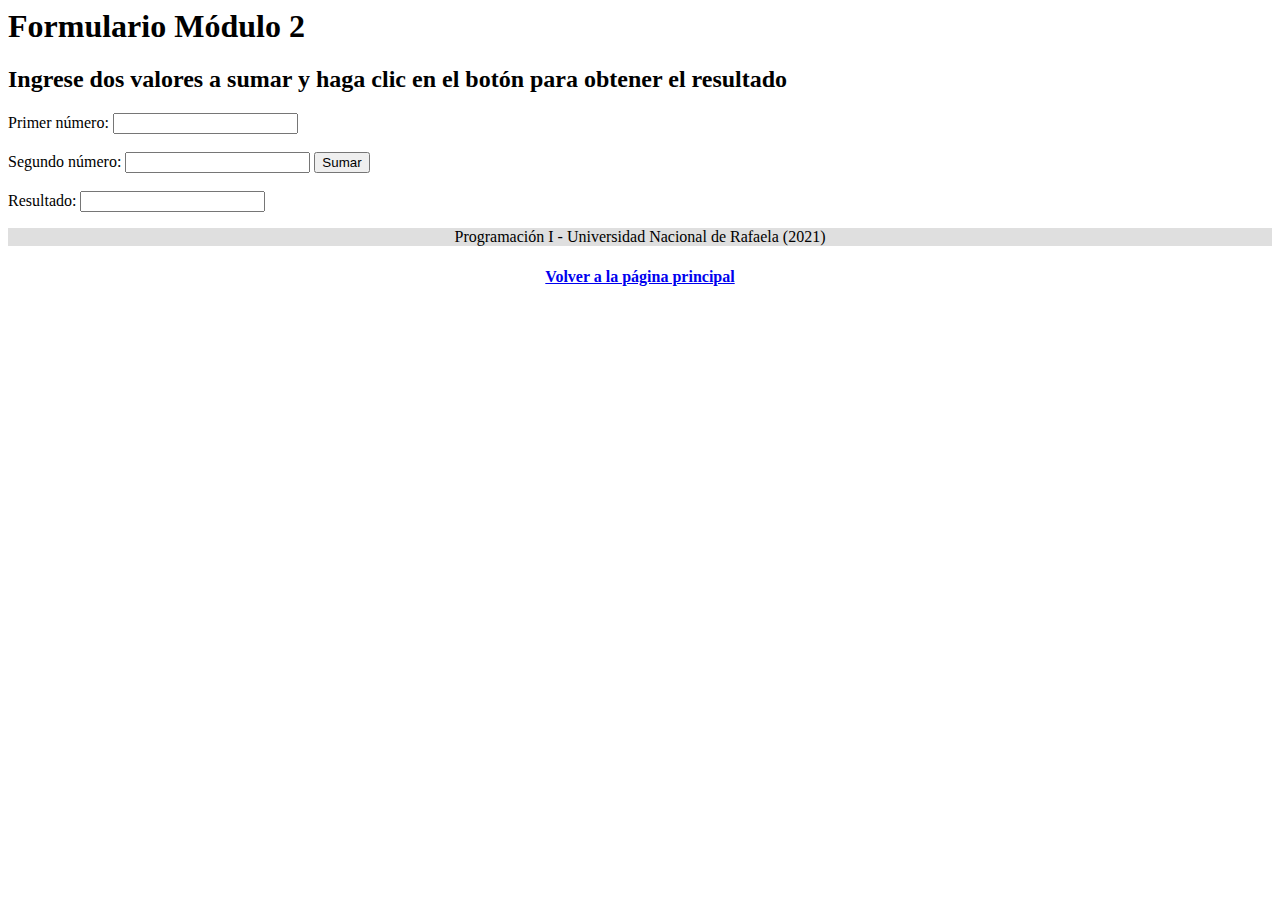
==== pages/modulo_2.html @ 171e8bb6 "Actualizacion" ====
<html>
<head>
  <title> Módulo 2 </title>
</head>
<body>
  <div>
    <h1> Formulario Módulo 2 </h1>
    <h2>Ingrese dos valores a sumar y haga clic en el botón para obtener el resultado</h2>
    <form>

      <label> Primer número: </label> <input name="n1" type="text" id="n1"/> <br> <br>
      <label> Segundo número: </label> <input name="n1" type="text" id="n2"/>   
      <input name="suma" type="button" onClick="valor()" value="Sumar" /> <br> <br>
      <label> Resultado: </label> <input type="text" id="resultado" />

    </form>
    <script>
      function valor() {
      var n1 = document.getElementById("n1").value;
      var n2 = document.getElementById("n2").value;
      var resultado = parseFloat(n1) + parseFloat(n2);
      document.getElementById("resultado").value = resultado;
      }
    </script>
  </div>

  <div>
    <footer  style="width:100%; margin-left: 0px; text-align: center;">
      <div class="copyright" style="background-color: rgba(221, 221, 221, 0.76)">
          <div class="container-fluid" style="background-color: rgba(221, 221, 221, 0.76); color: #000000;">
            Programación I - Universidad Nacional de Rafaela (2021)
          </div>
      </div>
    </footer>
  </div>
  <h4 style= "text-align: center;"> <a href = "/index.html" > Volver a la página principal </a> </h4>

</body>
</html>
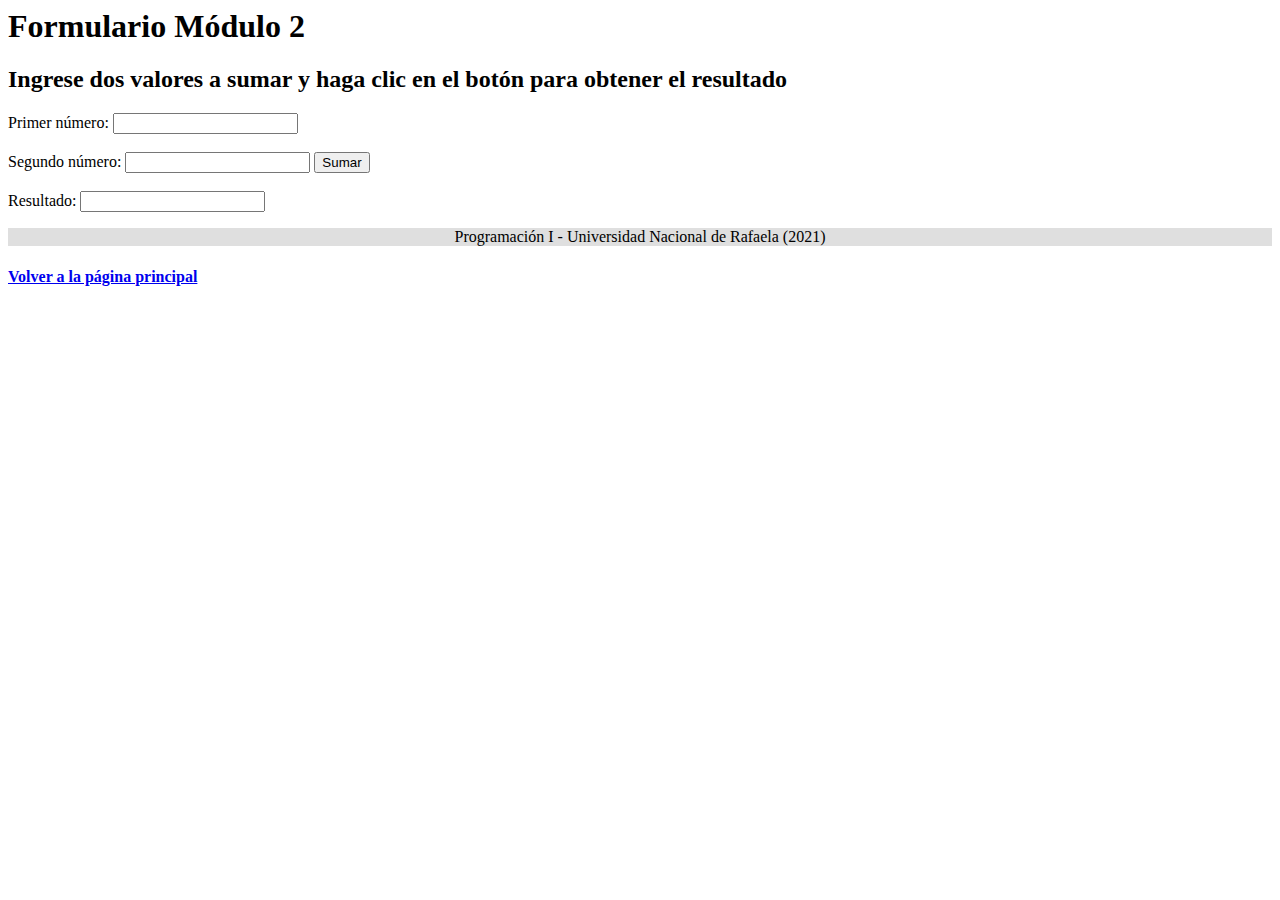
==== commit 63e7a606: "Act" ====
--- a/pages/modulo_2.html
+++ b/pages/modulo_2.html
@@ -33,7 +33,8 @@
       </div>
     </footer>
   </div>
-  <h4 style= "text-align: center;"> <a href = "/index.html" > Volver a la página principal </a> </h4>
+
+  <h4> <a href = "/index.html" > Volver a la página principal </a> </h4>
 
 </body>
 </html>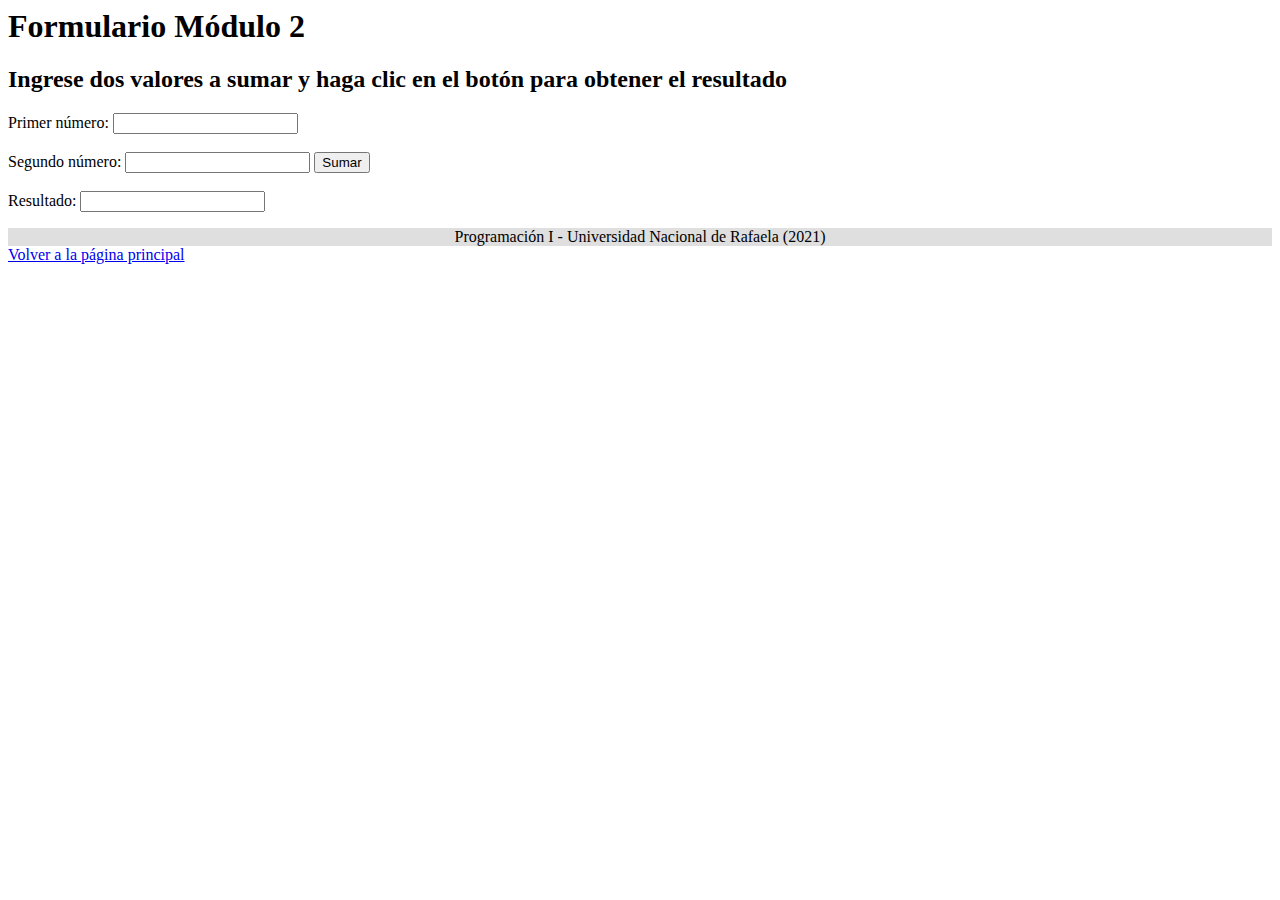
==== commit 2fc518ba: "Act" ====
--- a/pages/modulo_2.html
+++ b/pages/modulo_2.html
@@ -34,7 +34,7 @@
     </footer>
   </div>
 
-  <h4> <a href = "/index.html" > Volver a la página principal </a> </h4>
+  <a href= "/index.html"> Volver a la página principal </a>
 
 </body>
 </html>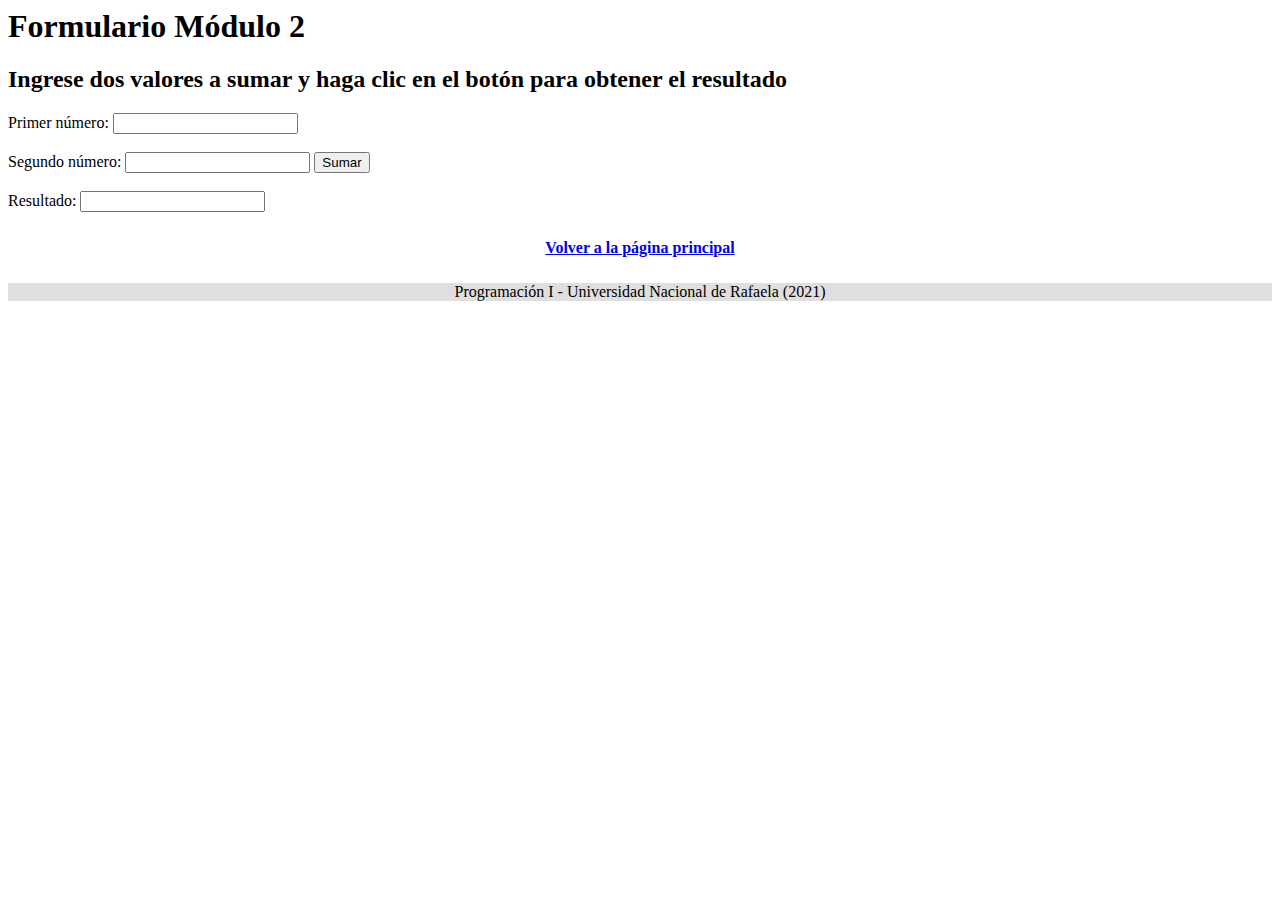
==== commit 6a5a36d1: "Actualizacion" ====
--- a/pages/modulo_2.html
+++ b/pages/modulo_2.html
@@ -24,6 +24,8 @@
     </script>
   </div>
 
+  <h4 style= "text-align: center; padding: 5px;"> <a href= "/index.html"> Volver a la página principal </a> </h4>
+
   <div>
     <footer  style="width:100%; margin-left: 0px; text-align: center;">
       <div class="copyright" style="background-color: rgba(221, 221, 221, 0.76)">
@@ -34,7 +36,5 @@
     </footer>
   </div>
 
-  <a href= "/index.html"> Volver a la página principal </a>
-
 </body>
 </html>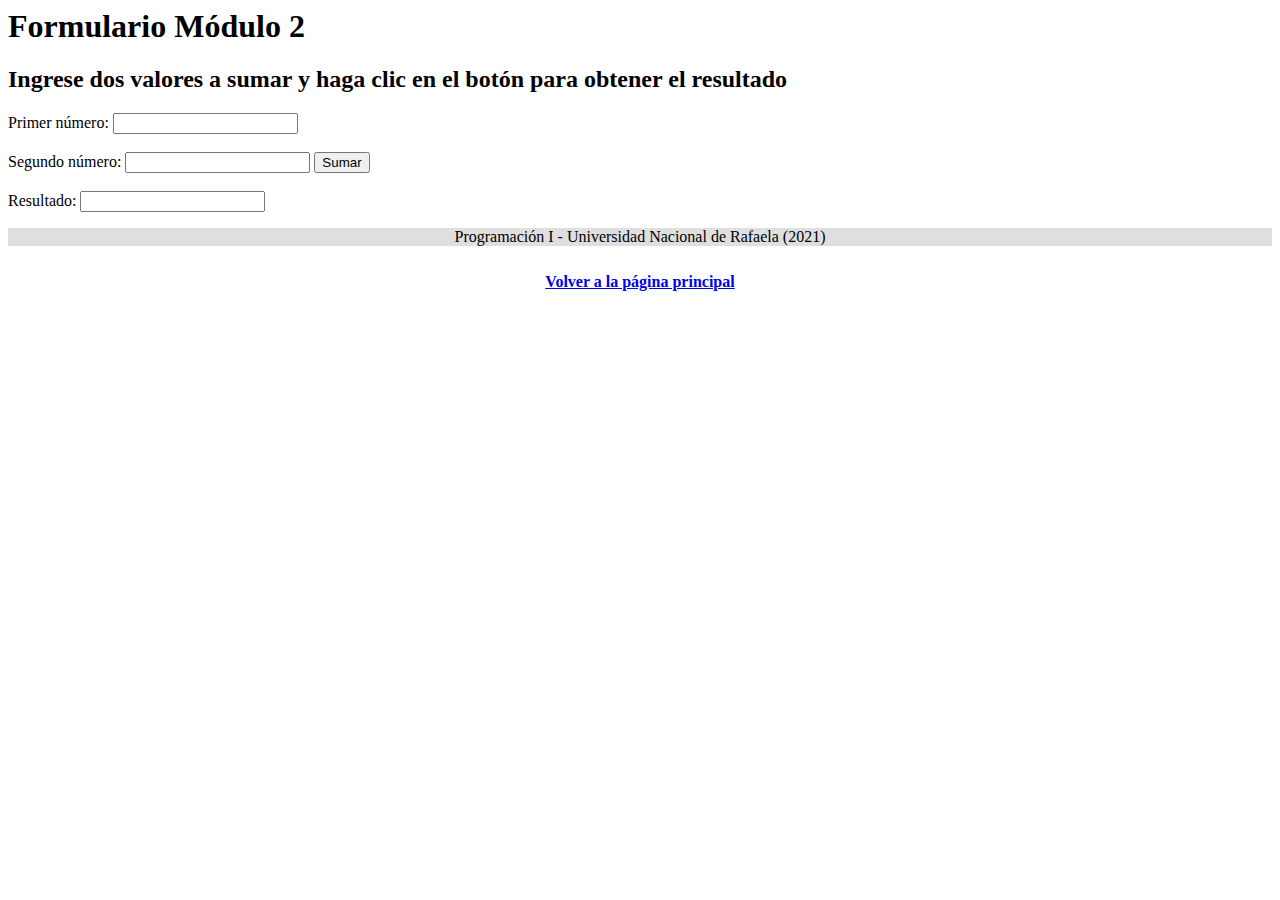
==== commit 1832258c: "Actualizacion mod2" ====
--- a/pages/modulo_2.html
+++ b/pages/modulo_2.html
@@ -24,7 +24,6 @@
     </script>
   </div>
 
-  <h4 style= "text-align: center; padding: 5px;"> <a href= "/index.html"> Volver a la página principal </a> </h4>
 
   <div>
     <footer  style="width:100%; margin-left: 0px; text-align: center;">
@@ -36,5 +35,7 @@
     </footer>
   </div>
 
+  <h4 style= "text-align: center; padding: 5px;"> <a href= "https://loanaromero.github.io/profile/"> Volver a la página principal </a> </h4>
+
 </body>
 </html>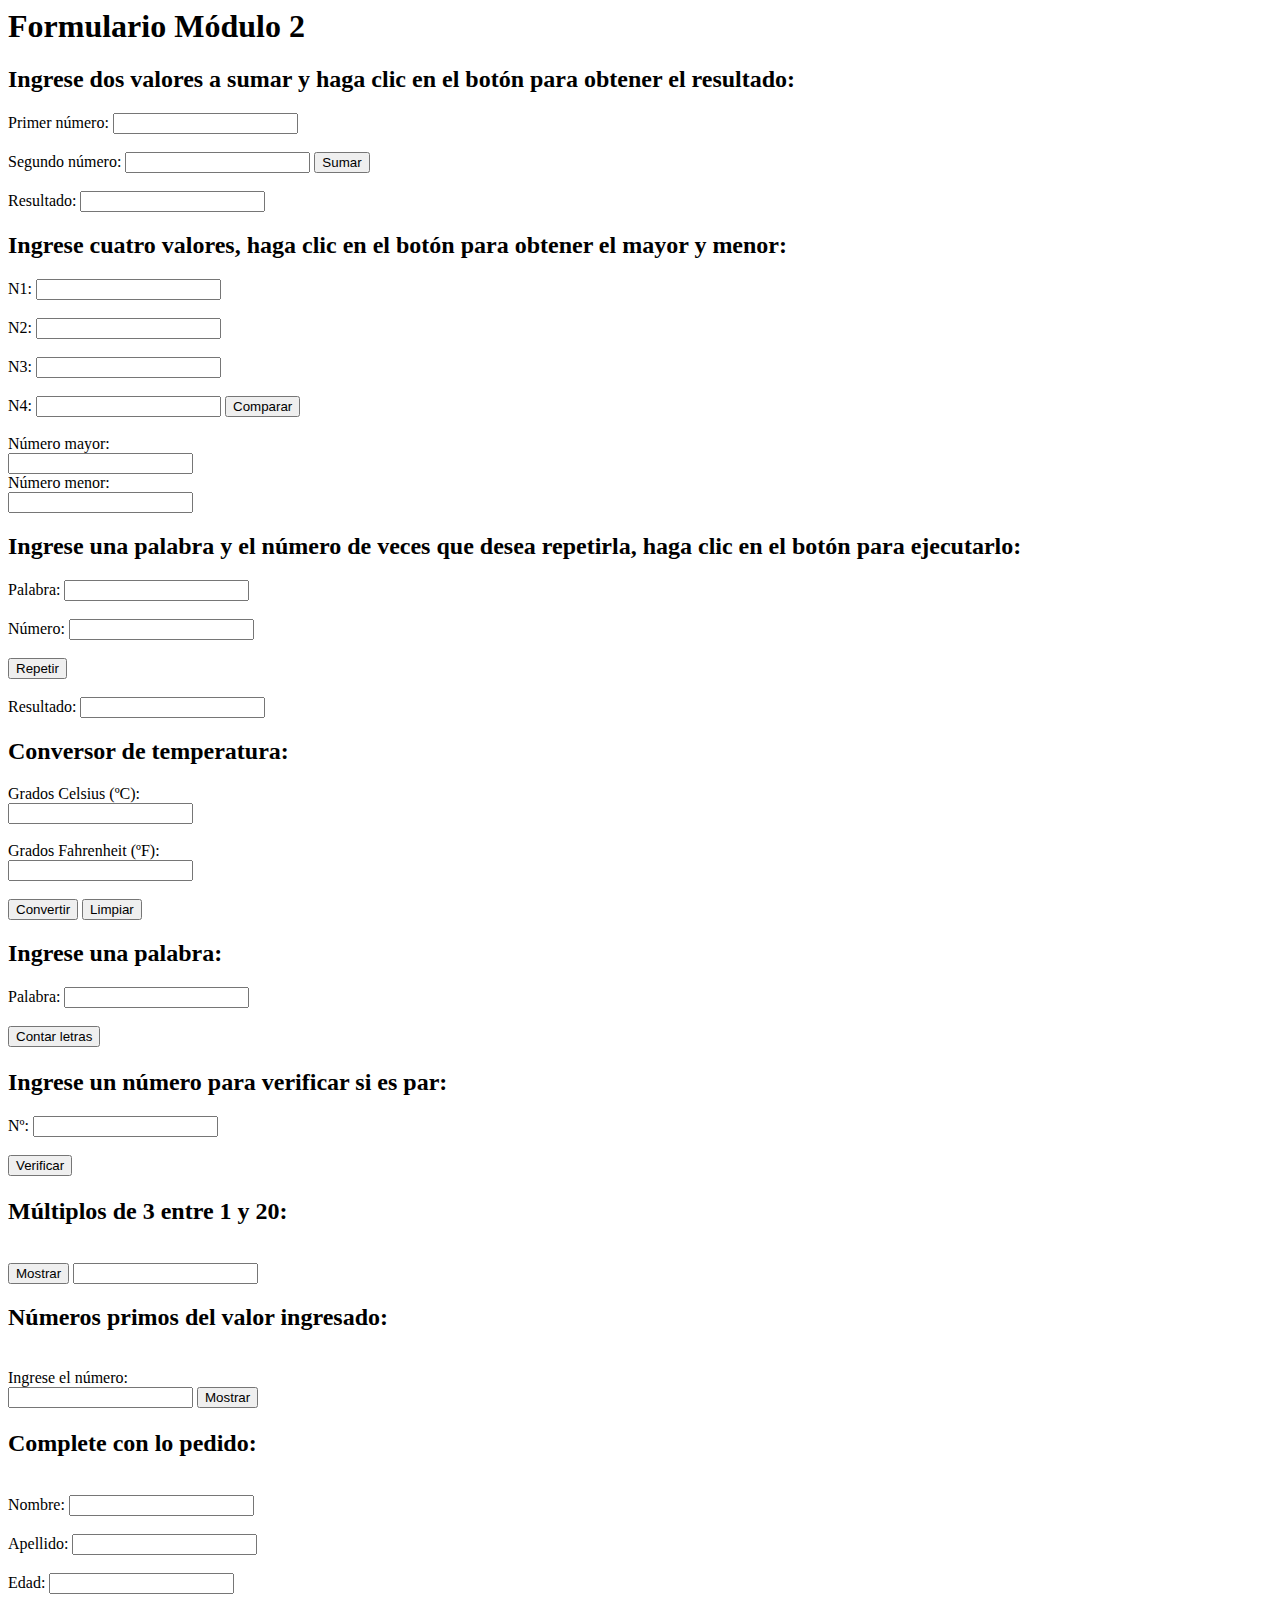
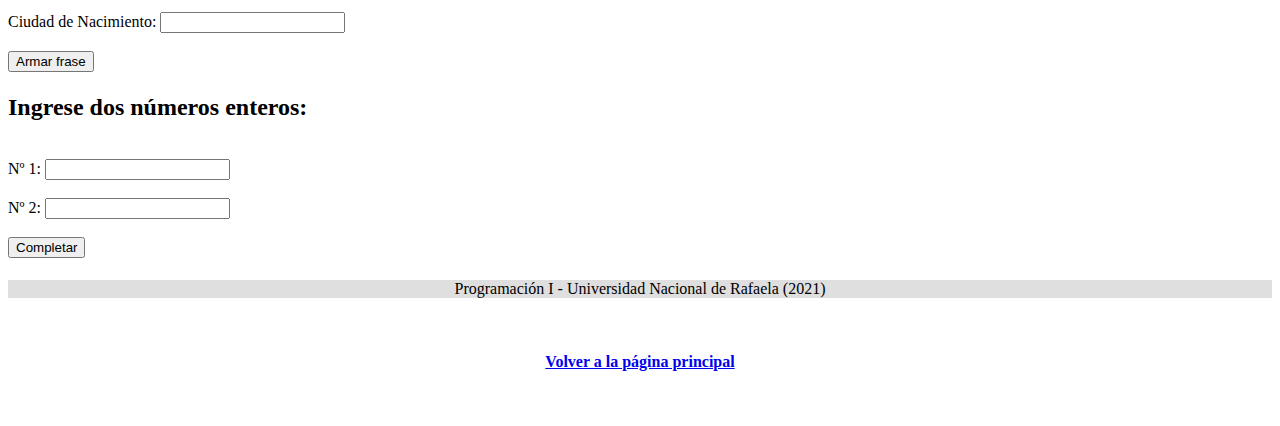
==== commit 8671c65d: "Actualizacion mod2" ====
--- a/pages/modulo_2.html
+++ b/pages/modulo_2.html
@@ -1,29 +1,348 @@
 <html>
 <head>
   <title> Módulo 2 </title>
+  <link rel="stylesheet" type="text/css" href="/Profile C2/profile/assets/css/style.css">
+
 </head>
 <body>
-  <div>
+
+  <div class="mod2form">
     <h1> Formulario Módulo 2 </h1>
-    <h2>Ingrese dos valores a sumar y haga clic en el botón para obtener el resultado</h2>
-    <form>
-
-      <label> Primer número: </label> <input name="n1" type="text" id="n1"/> <br> <br>
-      <label> Segundo número: </label> <input name="n1" type="text" id="n2"/>   
-      <input name="suma" type="button" onClick="valor()" value="Sumar" /> <br> <br>
-      <label> Resultado: </label> <input type="text" id="resultado" />
-
-    </form>
-    <script>
-      function valor() {
-      var n1 = document.getElementById("n1").value;
-      var n2 = document.getElementById("n2").value;
-      var resultado = parseFloat(n1) + parseFloat(n2);
-      document.getElementById("resultado").value = resultado;
-      }
-    </script>
   </div>
 
+  <div class= "Lista">
+    <div class="ej1">
+      <h2>Ingrese dos valores a sumar y haga clic en el botón para obtener el resultado: </h2>
+      <form>
+        <label> Primer número: </label> <input name="n1" type="number" id="n1"/> <br> <br>
+        <label> Segundo número: </label> <input name="n2" type="number" id="n2"/>   
+        <input name="suma" type="button" onClick="valor()" value="Sumar" /> <br> <br>
+        <label> Resultado: </label> <input type="text" readonly id="resultado" />
+
+      </form>
+      <script>
+        function valor() {
+        var n1 = document.getElementById("n1").value;
+        var n2 = document.getElementById("n2").value;
+        var resultado = parseFloat(n1) + parseFloat(n2);
+        document.getElementById("resultado").value = resultado;
+        }
+      </script>
+    </div>
+
+    <div class="ej2">
+      <h2> Ingrese cuatro valores, haga clic en el botón para obtener el mayor y menor:</h2>
+
+      <label>N1:</label>
+      <input type="number" id="nro1"> <br> <br>
+      
+      <label>N2:</label>
+      <input type="number" id="nro2"> <br> <br>
+
+      <label>N3:</label>
+      <input type="number" id="nro3"> <br> <br>
+
+      <label>N4:</label>
+      <input type="number" id="nro4">
+
+      <button onclick="Comparacion()"> Comparar </button> <br> <br>
+
+      <label> Número mayor:</label> <br> 
+      <input type="number" id="mayor" readonly> <br> 
+
+      <label> Número menor:</label> <br> 
+      <input type="number" id="menor" readonly>
+  
+
+      <script>
+        function Comparacion() {
+          n1 = parseFloat(document.getElementById("nro1").value)
+          n2 = parseFloat(document.getElementById("nro2").value)
+          n3 = parseFloat(document.getElementById("nro3").value)
+          n4 = parseFloat(document.getElementById("nro4").value)
+
+          if (n1>=n2 && n1>=n3 && n1>=n4){
+            document.getElementById("mayor").value = n1
+          }
+          else{
+            if (n2>=n1 && n2>=n3 && n2>=n4){
+              document.getElementById("mayor").value = n2
+            }
+            else{
+              if (n3>=n1 && n3>=n2 && n3>=n4){
+                document.getElementById("mayor").value = n3
+              }
+              else{
+                document.getElementById("mayor").value = n4
+              }
+            }
+          }
+
+          if (n1<=n2 && n1<=n3 && n1<=n4){
+            document.getElementById("menor").value = n1
+          }
+          else{
+            if (n2<=n1 && n2<=n3 && n2<=n4){
+              document.getElementById("menor").value = n2
+            }
+            else{
+              if (n3<=n1 && n3<=n2 && n3<=n4){
+                document.getElementById("menor").value = n3
+              }
+              else{
+                document.getElementById("menor").value = n4
+              }
+            }
+          }
+        }
+      </script>
+    </div>  
+
+    <div class= "ej3">
+      <h2> Ingrese una palabra y el número de veces que desea repetirla, haga clic en el botón para ejecutarlo:</h2>
+
+      <label for="palabra"> Palabra: </label>
+      <input type="text" id= "palabra"> <br> <br>
+
+      <label for="repeticion"> Número: </label>
+      <input type="number" id= "repeticion"> <br> <br>
+
+      <button onclick= "Repetir()"> Repetir </button> <br> <br>
+
+      <label for="resultado"> Resultado: </label>
+      <input type="text" readonly id="resultadorep"> 
+
+
+      <script>
+        function Repetir() {
+          numero= parseInt(document.getElementById("repeticion").value);
+          palabra= document.getElementById("palabra").value; 
+
+          palabras= " "
+
+          for (i= 0; i<numero; i++) {
+            palabras= palabras + palabra
+            console.log(palabras)
+          }
+          document.getElementById("resultadorep"). value = palabras
+        }
+      </script>
+    </div>
+
+    <div class= "ej4">
+      <h2> Conversor de temperatura:</h2>
+
+      <label> Grados Celsius (ºC): </label> <br> 
+      <input type="number" id= "celsius"> <br> <br>
+      
+      <label> Grados Fahrenheit (ºF): </label> <br> 
+      <input type="number" id= "fahrenheit"> <br> <br>
+      
+    
+      <button onclick="Convertir()"> Convertir </button> 
+      <button onclick="Limpiar()"> Limpiar </button>
+    
+      <script>
+        function Convertir() {
+          gcelsius = document.getElementById("celsius").value;
+          gfahrenheit = document.getElementById("fahrenheit").value;
+    
+          if (gcelsius == "" && gfahrenheit != "") {
+            document.getElementById("celsius").value = (parseFloat(gfahrenheit) - 32) * (5/9)
+          } else {
+              if (gcelsius != "" && gfahrenheit == "") {
+                document.getElementById("fahrenheit").value = (parseFloat(gcelsius) * (9/5)) + 32
+              } else {
+                alert("Ingrese la temperatura que desea convertir")
+              }
+            }
+        }
+    
+        function Limpiar(){
+          document.getElementById("celsius").value = " "
+          document.getElementById("fahrenheit").value = " "
+        }
+      </script>
+
+    </div>
+
+    <div class= "ej5">
+      <h2> Ingrese una palabra:</h2>
+
+      <label> Palabra: </label>
+      <input type="text" id= "palab"> <br> <br>
+
+      <button onclick= "Contar()"> Contar letras </button> <br>
+
+      <h5 id="contar_letras"></h5>
+
+      <script>
+        function Contar(){
+
+          palabing = document.getElementById("palab").value;
+          c_letras = palabing.length;
+
+          document.getElementById("contar_letras").innerText = "La palabra " + palabing + " tiene " + parseFloat(c_letras) + " letras.";
+        }
+      </script>
+    </div>
+  </div>
+
+  <div class= "Lista">
+    <div class= "ej6">
+      <h2> Ingrese un número para verificar si es par:</h2>
+
+      <label> Nº: </label>
+      <input type="number" id= "numing"> <br> <br>
+
+      <button onclick= "Verificar()"> Verificar </button> <br>
+
+      <h5 id="verificacion"></h5>
+
+      <script>
+          function Verificar() {
+              verif = document.getElementById("numing").value;
+
+              if (parseInt(verif) % 2 == 0) {
+                  document.getElementById("verificacion").innerText = "El número ingresado es par"
+              } else {
+                  document.getElementById("verificacion").innerText = "El número ingresado es impar"
+              }
+          }
+      </script>
+    </div>
+
+    <div class= "ej7">
+      <h2> Múltiplos de 3 entre 1 y 20:</h2> <br>
+
+      <button onclick= "Multiplos()"> Mostrar </button>  
+      <input id= "multiplos" readonly size= "20">
+
+      <script>
+        function Multiplos(){
+
+          document.getElementById("multiplos").value= ""
+          texto = ""
+
+          for (i = 1; i <= 20; i++){
+            if(i%3 == 0){
+              texto = texto + i + ", "
+            }
+          }
+
+          document.getElementById("multiplos").value = texto.slice(0,-2)
+        }
+      </script>
+    </div>
+    <div class= "ej8">
+      <h2> Números primos del valor ingresado:</h2> <br>
+      <label> Ingrese el número: </label> <br>
+      <input id="numej8">
+
+      <button onclick="MostrarP()"> Mostrar </button>
+      <h5></h5>
+      <h5 id="res_ej8_2"></h5>
+
+      <script>
+          function MostrarP() {
+              num = document.getElementById("numej8").value;
+              cont_ej8 = 0;
+              cad_ej8 = "";
+
+              for (m = 2; m < parseInt(num); m++) {
+
+                  for (i = 2; i < m; i++) {
+                      if (m % i == 0) {
+                          cont_ej8 = cont_ej8 + 1;
+                      }
+                  }
+
+                  if (parseInt(cont_ej8) == 0) {
+                      cad_ej8 = cad_ej8 + m + "; "
+                  }
+                  cont_ej8 = 0
+              }
+
+              document.getElementById("res_ej8_2").innerText = cad_ej8
+          }
+      </script>
+    </div>
+
+    <div class= "ej9">
+      <h2> Complete con lo pedido:</h2> <br>
+
+      <label> Nombre:</label> 
+      <input id="nomej9"> <br> <br>
+    
+      <label> Apellido:</label> 
+      <input id="apeej9"> <br> <br>
+
+      <label> Edad:</label> 
+      <input id="edaej9"> <br> <br>
+
+      <label> Ciudad de Nacimiento:</label> 
+      <input id="ciuej9"> <br> <br>
+
+      <button onclick="Armado()"> Armar frase </button>
+    
+      <h5 id="respej9"></h5>
+
+      <script>
+          function Armado() {
+              nomej9 = document.getElementById("nomej9").value;
+              apeej9 = document.getElementById("apeej9").value;
+              edaej9 = document.getElementById("edaej9").value;
+              ciuej9 = document.getElementById("ciuej9").value;
+
+              document.getElementById("respej9").innerText = "Mi nombre es " + nomej9 + " " + apeej9 + ", tengo " + edaej9 + " años. Nací en la ciudad de " + ciuej9 + "."
+          }
+      </script>
+    </div>
+
+    <div class= "ej10">
+
+      <h2> Ingrese dos números enteros:</h2> <br>
+
+      <label> Nº 1: </label>
+      <input id="num1ej10"> <br> <br>
+
+      <label> Nº 2: </label>
+      <input id="num2ej10"> <br> <br>
+
+
+      <button onclick="Completar()"> Completar</button>
+    
+      <h5 id="res_ej10"></h5>
+
+      <script>
+          function Completar() {
+            num1ej10 = document.getElementById("num1ej10").value;
+            num2ej10 = document.getElementById("num2ej10").value;
+            serie = ""
+
+            if (parseInt(num1ej10) == parseInt(num2ej10)) {
+              alert("Los números no pueden ser iguales, vuelva a ingresarlos.")
+              document.getElementById("num1ej10").value = ""
+              document.getElementById("num2ej10").value = ""
+            } else {
+              if (parseInt(num1ej10) < parseInt(num2ej10)) {
+                dif = parseInt(num2ej10) - parseInt(num1ej10)
+                for (i = 1; i < parseInt(dif); i++) {
+                  serie = serie + (parseInt(num1ej10) + parseInt(i)) + "; "
+                }
+              } else {
+                  dif = parseInt(num1ej10) - parseInt(num2ej10)
+                  for (i = 1; i < parseInt(dif); i++) {
+                    serie = serie + (parseInt(num2ej10) + parseInt(i)) + "; "
+                  }
+                }
+                document.getElementById("res_ej10").innerText = "Los números entre estos son: " + serie
+
+              }
+          }
+      </script>
+    </div>
+  </div>
 
   <div>
     <footer  style="width:100%; margin-left: 0px; text-align: center;">
@@ -35,7 +354,7 @@
     </footer>
   </div>
 
-  <h4 style= "text-align: center; padding: 5px;"> <a href= "https://loanaromero.github.io/profile/"> Volver a la página principal </a> </h4>
+  <h4 style= "text-align: center; padding: 5px; margin: 50px;"> <a href= "https://loanaromero.github.io/profile/"> Volver a la página principal </a> </h4>
 
 </body>
 </html>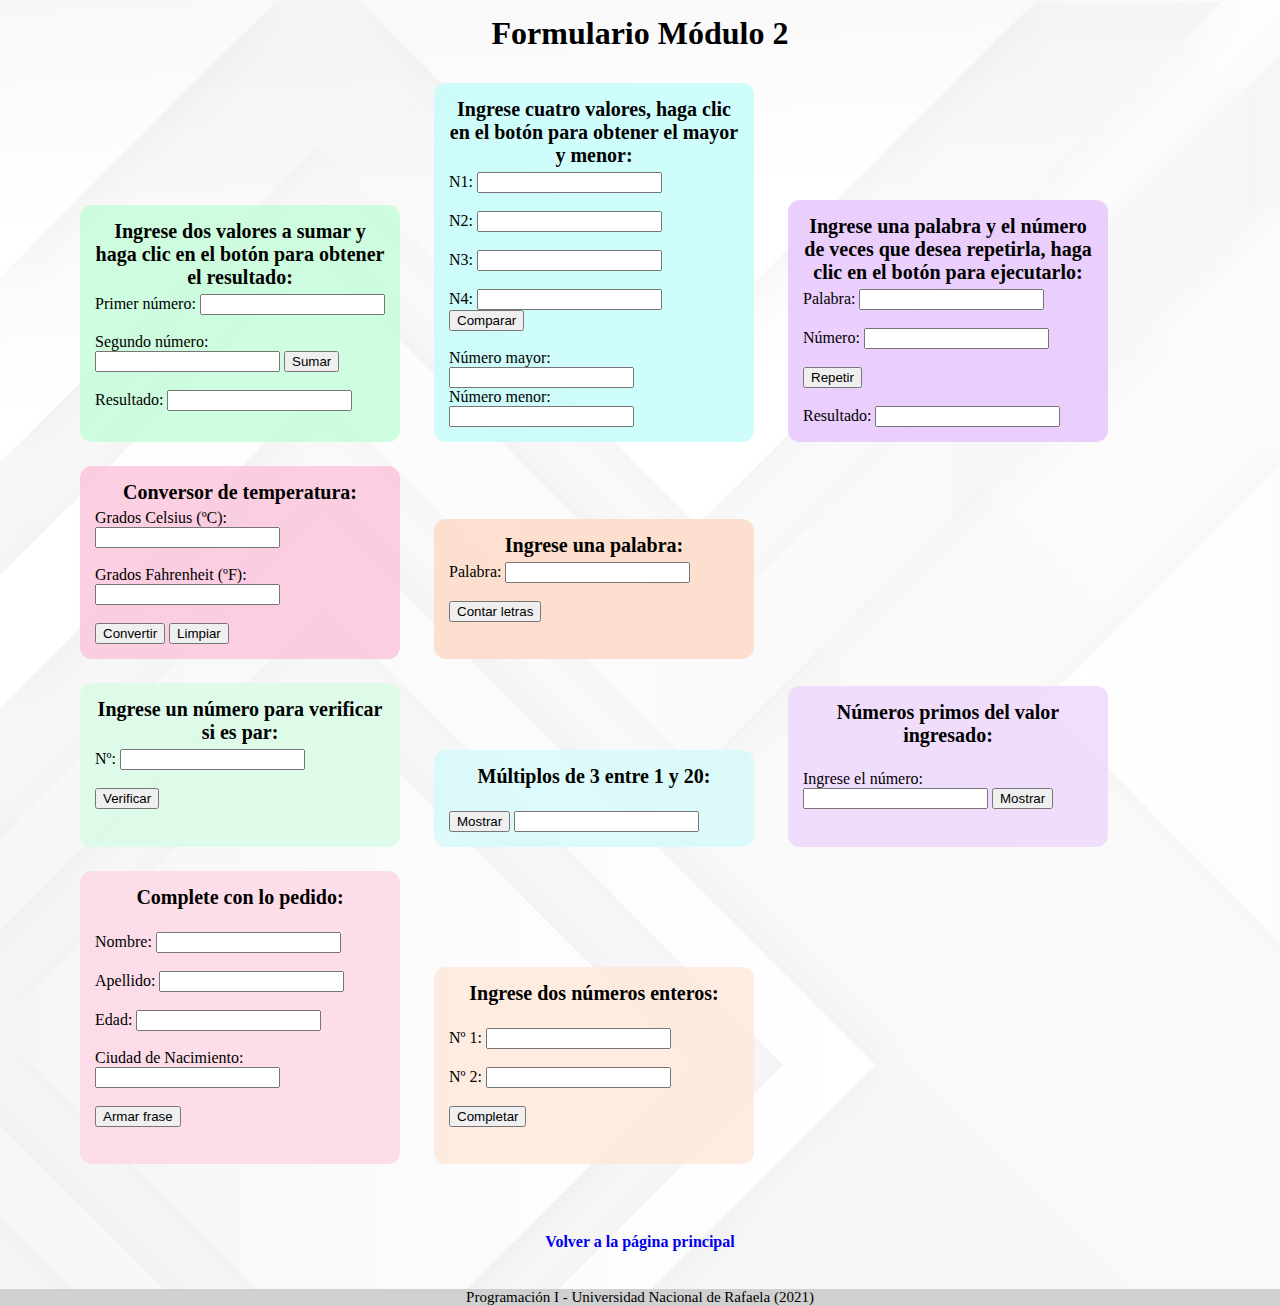
==== commit 2c78f41f: "Act mod2" ====
--- a/pages/modulo_2.html
+++ b/pages/modulo_2.html
@@ -1,7 +1,7 @@
 <html>
 <head>
   <title> Módulo 2 </title>
-  <link rel="stylesheet" type="text/css" href="/Profile C2/profile/assets/css/style.css">
+  <link rel="stylesheet" type="text/css" href="../assets/css/style.css">
 
 </head>
 <body>
--- a/assets/css/style.css
+++ b/assets/css/style.css
@@ -0,0 +1,412 @@
+body {
+  background-image: url("/images/3433814.jpg");
+  background-size: cover;
+  background-color: rgb(245, 245, 245);
+}
+
+
+.box-img {
+  border-radius: 50%; 
+  border-style:solid; 
+  border-color:rgba(255, 246, 234, 0.76);
+  border-width: 20px;
+  margin:10px auto;
+  display:block;
+  margin-top: 2%;
+}
+
+.prof-box h1 {
+  text-align: center;
+  font-size: 45px;
+  letter-spacing: 2px;
+  font-weight: 150;
+  margin: 10px
+}
+
+.prof-box h2 {
+  text-align: center;
+  font-size: 25px;
+  margin: 10px
+}
+
+.prof-box h3 {
+  text-align: center;
+  margin: 10px
+}
+
+.p-box h3 {
+  font-size: 30px;
+  margin: 25px;
+  font-family:Cambria, Cochin, Georgia, Times, 'Times New Roman', serif;
+}
+
+.p-box {
+  width:auto;
+  background-color:rgba(255, 246, 234, 0.76);
+  margin: 10px;
+  text-align: justify;
+  border-radius: 15px;
+}
+
+.p-box h3 {
+  margin-bottom: 5px;
+}
+
+.p-box p {
+  margin: 5px; 
+  padding: 10px;
+  padding-top: 0px;
+  font-size: 20px;
+  font-family:sans-serif;
+}
+
+.p-box ul li {
+  margin-bottom: 0px;
+  font-size: 20px;
+  font-family:sans-serif;
+}
+.g-box {
+  width:auto;
+  background-color:rgba(255, 246, 234, 0.76);
+  margin: 10px;
+  text-align: center;
+  font-size: 20px;
+  font-family:sans-serif;
+  border-radius: 15px;
+}
+
+.g-box h3 {
+  text-align: left;
+  font-size: 30px;
+  margin: 25px;
+  font-family:Cambria, Cochin, Georgia, Times, 'Times New Roman', serif;
+}
+
+.g-box ul {
+  list-style: none;
+  margin-left: 10px;
+  }
+
+.g-box ul li {
+  display:inline-block;
+  padding-right: 80px;
+  padding-bottom: 20px;
+}
+
+.g-box ul li i {
+  font-size: 20px;
+  padding: 10px 15px;
+}
+
+.g-box li {
+  text-align: center;
+}
+
+.a-box h3 {
+  font-size: 30px;
+  margin: 30px;
+  font-family:Cambria, Cochin, Georgia, Times, 'Times New Roman', serif;
+}
+
+.s-box h3 {
+  font-size: 30px;
+  margin: 30px;
+  font-family:Cambria, Cochin, Georgia, Times, 'Times New Roman', serif;
+}
+
+h4, h2,small,a{
+  margin: 0;
+  padding: 0;
+}
+a{
+  text-decoration: none;
+}
+.ListaA{
+  width: 100%;
+  margin: 0px 60px;
+}
+
+
+/* images */
+
+.slick-list{
+  position:static;
+  display:block;
+  align-items: left;
+  width: fit-content;
+  height: 304px;
+  padding: 10px 0px;
+  margin: 25px;
+  max-width: 90vw;
+  overflow: hidden;
+}
+.slick-track{
+  position: relative;
+  top: 0;
+  left: 0;
+  display: flex;
+  justify-content: left;
+  transition: .5s ease-in-out;
+}
+.slick{
+  position: relative;
+  width: 275px;
+  padding: 0 18px;
+  float: left;
+  box-sizing: border-box;
+  display: flex;
+  height: 100%;
+}
+.slick h4{
+  position: absolute;
+  z-index: 1;
+  font-size: 22px;
+  line-height: 23px;
+  color: #fff;
+  padding: 15px;
+}
+.slick h4 small{
+  font-size: 15px;
+  display: block;
+}
+.slick a img{
+  object-fit: cover;
+  height: 300px;
+  width: 100%;
+  border-radius: 4px;
+  box-shadow: 0 2px 5px 0 rgba(0,0,0,.5);
+  transition: .3s ease-in-out;
+}
+.slick a img:hover{
+  opacity: .85;
+}
+
+html {
+  min-height: 100%;
+  position: relative;
+}
+body {
+  margin: 0;
+  margin-bottom: 10px;
+} 
+footer {
+  background-color: black;
+  position: absolute;
+  bottom: 0;
+  width: 100%;
+  color: white;
+  text-align: center;
+  font-size: 15px;
+  font-family:Cambria, Cochin, Georgia, Times, 'Times New Roman', serif;
+}
+
+.mod2form {
+  margin: 15px;
+}
+.mod2form h1 {
+  text-align: center;
+}
+
+.ej1 {
+  width: 290px;
+  background-color:rgba(192, 253, 213, 0.76);
+  margin: 10px;
+  text-align:left;
+  border-radius: 12px;
+  padding: 15px;
+  margin-left: 20px;
+  display:inline-block;
+  overflow: hidden;
+}
+
+.ej1 h2 {
+  text-align: center;
+  margin-bottom: 5px;
+  font-size: 20px;
+}
+
+.ej2 {
+  width: 290px;
+  background-color:rgba(192, 253, 250, 0.76);
+  margin: 10px;
+  text-align:left;
+  border-radius: 12px;
+  padding: 15px;
+  margin-left: 20px;
+  display:inline-block;
+  overflow: hidden;
+}
+
+.ej2 h2 {
+  text-align: center;
+  margin-bottom: 5px;
+  font-size: 20px;
+}
+
+.ej3 {
+  width: 290px;
+  background-color:rgba(229, 192, 253, 0.76);
+  margin: 10px;
+  text-align:left;
+  border-radius: 12px;
+  padding: 15px;
+  margin-left: 20px;
+  display:inline-block;
+  overflow: hidden;
+}
+
+.ej3 h2 {
+  text-align: center;
+  margin-bottom: 5px;
+  font-size: 20px;
+}
+
+.ej4 {
+  width: 290px;
+  background-color:rgba(253, 192, 217, 0.76);
+  margin: 10px;
+  text-align:left;
+  border-radius: 12px;
+  padding: 15px;
+  margin-left: 20px;
+  display:inline-block;
+  overflow: hidden;
+}
+
+.ej4 h2 {
+  text-align: center;
+  margin-bottom: 5px;
+  font-size: 20px;
+}
+
+.ej5 {
+  width: 290px;
+  background-color:rgba(253, 214, 192, 0.76);
+  margin: 10px;
+  text-align:left;
+  border-radius: 12px;
+  padding: 15px;
+  margin-left: 20px;
+  display:inline-block;
+  overflow: hidden;
+}
+
+.ej5 h2 {
+  text-align: center;
+  margin-bottom: 5px;
+  font-size: 20px;
+}
+
+.ej5 h5 {
+  font-family: sans-serif;
+}
+
+.ej6 {
+  width: 290px;
+  background-color:rgba(214, 253, 229, 0.76);
+  margin: 10px;
+  text-align:left;
+  border-radius: 12px;
+  padding: 15px;
+  margin-left: 20px;
+  display:inline-block;
+  overflow: hidden;
+}
+
+.ej6 h2 {
+  text-align: center;
+  margin-bottom: 5px;
+  font-size: 20px;
+}
+
+.ej6 h5 {
+  font-family: sans-serif;
+}
+
+.ej7 {
+  width: 290px;
+  background-color:rgba(210, 250, 248, 0.76);
+  margin: 10px;
+  text-align:left;
+  border-radius: 12px;
+  padding: 15px;
+  margin-left: 20px;
+  display:inline-block;
+  overflow: hidden;
+}
+
+.ej7 h2 {
+  text-align: center;
+  margin-bottom: 5px;
+  font-size: 20px;
+}
+
+.ej8 {
+  width: 290px;
+  background-color:rgba(236, 212, 252, 0.76);
+  margin: 10px;
+  text-align:left;
+  border-radius: 12px;
+  padding: 15px;
+  margin-left: 20px;
+  display:inline-block;
+  overflow: hidden;
+}
+
+.ej8 h2 {
+  text-align: center;
+  margin-bottom: 5px;
+  font-size: 20px;
+}
+.ej8 h5 {
+  font-family: sans-serif;
+}
+
+.ej9 {
+  width: 290px;
+  background-color:rgba(252, 212, 228, 0.76);
+  margin: 10px;
+  text-align:left;
+  border-radius: 12px;
+  padding: 15px;
+  margin-left: 20px;
+  display:inline-block;
+  overflow: hidden;
+}
+
+.ej9 h2 {
+  text-align: center;
+  margin-bottom: 5px;
+  font-size: 20px;
+}
+.ej9 h5 {
+  font-family: sans-serif;
+}
+
+.ej10 {
+  width: 290px;
+  background-color:rgba(255, 230, 215, 0.76);
+  margin: 10px;
+  text-align:left;
+  border-radius: 12px;
+  padding: 15px;
+  margin-left: 20px;
+  display:inline-block;
+  overflow: hidden;
+}
+
+.ej10 h2 {
+  text-align: center;
+  margin-bottom: 5px;
+  font-size: 20px;
+}
+
+.ej10 h5 {
+  font-family: sans-serif;
+}
+
+.Lista {
+  width: 100%;
+  margin: 0px 60px;
+}
+
